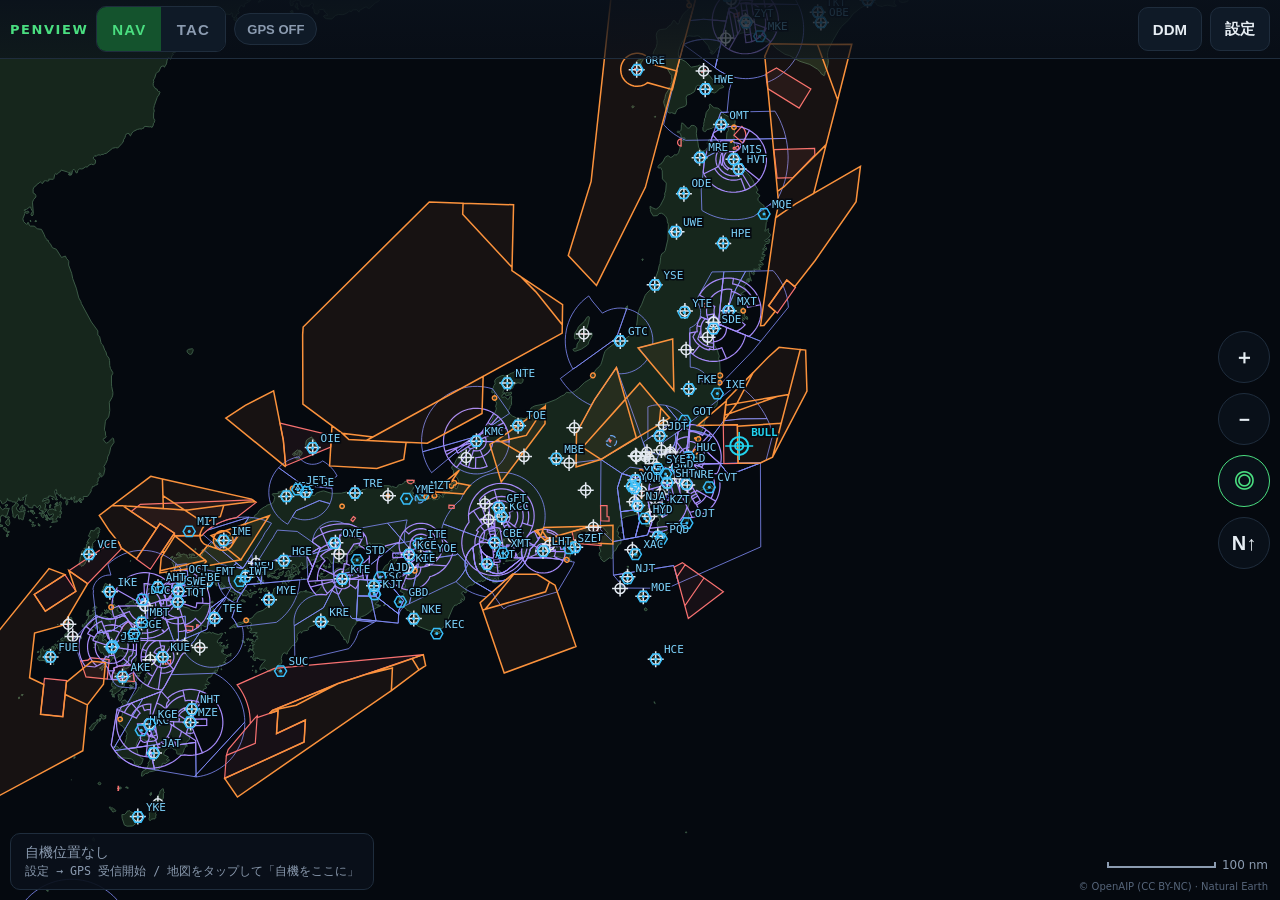
==== index.html @ 39cad07b "Add files via upload" ====
<!DOCTYPE html>
<html lang="ja">
<head>
  <meta charset="UTF-8" />
  <meta name="viewport" content="width=device-width, initial-scale=1, viewport-fit=cover, user-scalable=no" />
  <meta name="theme-color" content="#05090f" />
  <meta name="apple-mobile-web-app-capable" content="yes" />
  <meta name="apple-mobile-web-app-status-bar-style" content="black-translucent" />
  <title>PenView</title>
  <link rel="manifest" href="manifest.webmanifest" />
  <link rel="icon" href="icons/icon-192.png" />
  <link rel="apple-touch-icon" href="icons/icon-192.png" />
  <link rel="stylesheet" href="css/app.css" />
</head>
<body class="mode-nav">
  <div id="banner" class="banner hidden" role="alert"></div>

  <svg id="map" class="map" aria-label="地図">
    <g id="geo"></g>
    <g id="overlay"></g>
  </svg>

  <header class="topbar">
    <div class="brand">PENVIEW</div>
    <div class="seg" role="tablist" aria-label="モード">
      <button type="button" data-mode="NAV" role="tab">NAV</button>
      <button type="button" data-mode="TAC" role="tab">TAC</button>
    </div>
    <button type="button" id="gpsPill" class="pill" title="GPS">GPS OFF</button>
    <div class="spacer"></div>
    <button type="button" id="coordBtn" class="btn" title="座標形式">DDM</button>
    <button type="button" id="settingsBtn" class="btn" aria-label="設定">設定</button>
  </header>

  <section id="dataPanel" class="data-panel" aria-live="polite"></section>

  <nav class="map-ctrl">
    <button type="button" id="zoomIn" class="btn round" aria-label="拡大">＋</button>
    <button type="button" id="zoomOut" class="btn round" aria-label="縮小">－</button>
    <button type="button" id="followBtn" class="btn round" aria-label="自機に追従">◎</button>
    <button type="button" id="orientBtn" class="btn round nav-only" aria-label="North-up / Track-up">N↑</button>
  </nav>

  <div class="scale"><div id="scaleBar" class="scale-bar"></div><span id="scaleLabel"></span></div>
  <div id="northArrow" class="north-arrow hidden">N</div>
  <div class="credit">© OpenAIP (CC BY-NC) · Natural Earth</div>

  <aside id="infoSheet" class="sheet info" aria-label="地点情報"></aside>

  <aside id="settingsSheet" class="sheet settings" aria-label="設定">
    <div class="sheet-head"><h2>設定</h2><button type="button" class="btn" data-close="settingsSheet">閉じる</button></div>

    <section class="group">
      <h3>自機位置</h3>
      <div class="row">
        <button type="button" id="gpsToggle" class="btn primary">GPS 受信開始</button>
        <span id="gpsDetail" class="muted"></span>
      </div>
      <div class="row wrap">
        <label>TRK°M <input id="simTrk" type="number" min="0" max="359" step="1" value="090" inputmode="numeric" /></label>
        <label>GS kt <input id="simGs" type="number" min="0" max="1200" step="10" value="420" inputmode="numeric" /></label>
        <label>ALT ft <input id="simAlt" type="number" min="0" max="60000" step="500" value="20000" inputmode="numeric" /></label>
        <button type="button" id="simToggle" class="btn">模擬飛行 開始</button>
      </div>
      <p class="muted">模擬飛行は地図中心（または自機位置）から開始します。PC での確認用。</p>
    </section>

    <section class="group">
      <h3>ブルズアイ</h3>
      <div class="row wrap">
        <label class="grow">位置 <input id="bullInput" type="text" placeholder="N3620.844 E14122.459 / MGRS" autocomplete="off" /></label>
        <label>名称 <input id="bullName" type="text" maxlength="12" /></label>
        <button type="button" id="bullApply" class="btn primary">設定</button>
      </div>
      <p id="bullStatus" class="muted"></p>
    </section>

    <section class="group">
      <h3>磁気偏差</h3>
      <div class="row wrap">
        <label><input type="radio" name="varMode" value="auto" /> 自動（国土地理院 2020.0）</label>
        <label><input type="radio" name="varMode" value="manual" /> 手動</label>
        <label>手動値 <input id="manualVar" type="number" step="0.1" min="-30" max="30" placeholder="W=-8" /></label>
      </div>
      <p id="varStatus" class="muted"></p>
    </section>

    <section class="group">
      <h3>座標へ移動</h3>
      <div class="row">
        <input id="gotoInput" class="grow" type="text" placeholder="DDM / DMS / DD / MGRS / B/E 045/30" autocomplete="off" />
        <button type="button" id="gotoBtn" class="btn">移動</button>
      </div>
      <p id="gotoStatus" class="muted"></p>
    </section>

    <section class="group">
      <h3>レイヤー</h3>
      <div id="layerToggles" class="chips"></div>
      <h3>空域の種類</h3>
      <div id="airspaceToggles" class="chips"></div>
    </section>

    <section class="group">
      <p id="aboutText" class="muted"></p>
    </section>
  </aside>

  <script src="version.js"></script>
  <script type="module" src="js/main.js"></script>
</body>
</html>
---- css/app.css ----
/* ==== app.css ==== コクピットでも読める暗色・高コントラスト。数字は等幅（tabular-nums） */
:root {
  --bg: #05090f;
  --panel: rgba(10, 17, 27, 0.92);
  --line: #1f2d3d;
  --text: #e6edf3;
  --muted: #8b9bb0;
  --accent: #4ade80;
  --warn: #facc15;
  --danger: #f87171;
  --tac: #22d3ee;
  --radius: 10px;
  --tap: 44px;
  font-family: -apple-system, "Hiragino Sans", "Noto Sans JP", system-ui, sans-serif;
  color: var(--text);
  background: var(--bg);
}

* { box-sizing: border-box; }
html, body { margin: 0; height: 100%; overflow: hidden; overscroll-behavior: none; }
body { -webkit-user-select: none; user-select: none; -webkit-tap-highlight-color: transparent; }
.hidden { display: none !important; }
.mono, .data-panel, .kv td { font-variant-numeric: tabular-nums; font-family: ui-monospace, "SF Mono", Menlo, Consolas, monospace; }
.muted { color: var(--muted); font-size: 13px; margin: 6px 0 0; }

/* ---- 地図 ---- */
.map { position: fixed; inset: 0; width: 100%; height: 100%; touch-action: none; display: block; background: var(--bg); }
.land { fill: #16261c; stroke: #3b5a46; stroke-width: 1; }
.as { fill: none; stroke-width: 1.2; }
.off { display: none; }
.as-ctr { stroke: #60a5fa; fill: rgba(96, 165, 250, 0.06); stroke-dasharray: 6 3; }
.as-tca { stroke: #a78bfa; }
.as-aca { stroke: #818cf8; stroke-width: 0.8; }
.as-pca { stroke: #6366f1; stroke-width: 0.8; stroke-dasharray: 2 4; }
.as-restricted { stroke: #f87171; fill: rgba(248, 113, 113, 0.07); }
.as-danger { stroke: #fb923c; fill: rgba(251, 146, 60, 0.07); stroke-width: 1.5; }
.as-info { stroke: #94a3b8; stroke-width: 0.8; }
.as-heli, .as-other { stroke: #64748b; stroke-width: 0.8; }
.as-glider { stroke: #84cc16; stroke-width: 0.8; }
.mode-tac .as { opacity: 0.35; }

#overlay text { font-size: 11px; fill: var(--text); paint-order: stroke; stroke: var(--bg); stroke-width: 3px; font-family: ui-monospace, Menlo, monospace; }
.apt circle { fill: none; stroke: #e2e8f0; stroke-width: 1.5; }
.apt path { stroke: #e2e8f0; stroke-width: 1.5; }
.apt.mil circle, .apt.mil path { stroke: #f472b6; }
.nav path { fill: none; stroke: #38bdf8; stroke-width: 1.5; }
.nav circle { fill: #38bdf8; }
.nav text { fill: #7dd3fc !important; }
.obs path { fill: none; stroke: #fbbf24; stroke-width: 1.2; }
.obs text { fill: #fbbf24 !important; font-size: 10px !important; }
.bull circle { fill: none; stroke: var(--tac); stroke-width: 2; }
.bull path { stroke: var(--tac); stroke-width: 1.5; }
.bull text { fill: var(--tac) !important; font-weight: 700; }
.bull-ring { fill: none; stroke: var(--tac); stroke-width: 1; opacity: 0.45; }
.bull-spoke { stroke: var(--tac); stroke-width: 1; opacity: 0.3; }
.bull-lbl { fill: var(--tac) !important; text-anchor: middle; }
.sel circle, .sel path { fill: none; stroke: var(--warn); stroke-width: 2; }
.own path { fill: var(--accent); stroke: #052e16; stroke-width: 1.5; }
.own.stale path { fill: var(--danger); }
.own-pred { stroke: var(--accent); stroke-width: 2; stroke-dasharray: 6 4; }

/* ---- 上部バー ---- */
.topbar {
  position: fixed; top: 0; left: 0; right: 0; z-index: 10;
  display: flex; align-items: center; gap: 8px;
  padding: calc(env(safe-area-inset-top) + 6px) 10px 6px;
  background: linear-gradient(var(--panel), rgba(10, 17, 27, 0.6));
  border-bottom: 1px solid var(--line);
}
.brand { font-weight: 800; letter-spacing: 0.12em; font-size: 13px; color: var(--accent); }
.spacer { flex: 1; }
.btn {
  min-height: var(--tap); min-width: var(--tap); padding: 0 14px;
  border: 1px solid var(--line); border-radius: var(--radius);
  background: #0f1a27; color: var(--text); font-size: 15px; font-weight: 600; cursor: pointer;
}
.btn:active { background: #18283a; }
.btn.primary { background: #14532d; border-color: #166534; }
.btn.active { border-color: var(--accent); color: var(--accent); }
.btn.round { border-radius: 50%; padding: 0; font-size: 20px; }
.seg { display: flex; border: 1px solid var(--line); border-radius: var(--radius); overflow: hidden; }
.seg button { min-height: var(--tap); min-width: 64px; border: 0; background: #0f1a27; color: var(--muted); font-weight: 800; font-size: 15px; letter-spacing: 0.08em; cursor: pointer; }
.seg button[aria-selected="true"] { background: #14532d; color: var(--accent); }
.mode-tac .seg button[aria-selected="true"] { background: #083344; color: var(--tac); }
.pill { min-height: 32px; padding: 0 12px; border-radius: 16px; border: 1px solid var(--line); background: #0f1a27; color: var(--muted); font-weight: 700; font-size: 13px; cursor: pointer; }
.pill[data-status="ok"] { color: var(--accent); border-color: #166534; }
.pill[data-status="sim"] { color: var(--warn); border-color: #854d0e; }
.pill[data-status="lost"], .pill[data-status="denied"] { color: var(--danger); border-color: #7f1d1d; }

/* ---- データパネル ---- */
.data-panel {
  position: fixed; left: 10px; bottom: calc(env(safe-area-inset-bottom) + 10px); z-index: 10;
  min-width: 300px; padding: 10px 14px; border: 1px solid var(--line); border-radius: var(--radius);
  background: var(--panel); pointer-events: none;
}
.dp-pos { font-size: 19px; font-weight: 700; color: var(--accent); }
.dp-big { font-size: 34px; font-weight: 800; color: var(--tac); line-height: 1.1; }
.dp-big b { display: block; font-size: 11px; color: var(--muted); letter-spacing: 0.1em; }
.dp-row { display: flex; gap: 18px; margin-top: 6px; font-size: 20px; font-weight: 700; }
.dp-row b { font-size: 11px; color: var(--muted); margin-right: 5px; letter-spacing: 0.08em; }
.dp-sub { margin-top: 4px; font-size: 12px; color: var(--muted); }
.dp-empty { color: var(--muted); font-size: 14px; font-family: inherit; }

/* ---- 地図の操作ボタン・縮尺 ---- */
.map-ctrl { position: fixed; right: 10px; top: 50%; transform: translateY(-50%); z-index: 10; display: flex; flex-direction: column; gap: 10px; }
.map-ctrl .btn { width: 52px; height: 52px; background: var(--panel); }
.mode-tac .nav-only { display: none; }
.scale { position: fixed; right: 12px; bottom: calc(env(safe-area-inset-bottom) + 28px); z-index: 5; display: flex; align-items: center; gap: 6px; font-size: 12px; color: var(--muted); }
.scale-bar { height: 6px; border: 2px solid var(--muted); border-top: 0; }
.credit { position: fixed; right: 12px; bottom: calc(env(safe-area-inset-bottom) + 8px); z-index: 5; font-size: 10px; color: #56657a; }
.north-arrow { position: fixed; right: 18px; top: calc(env(safe-area-inset-top) + 70px); z-index: 10; width: 40px; height: 40px; border-radius: 50%; border: 2px solid var(--warn); color: var(--warn); display: grid; place-items: center; font-weight: 800; background: var(--panel); }

/* ---- シート（地点情報・設定） ---- */
.sheet {
  position: fixed; z-index: 20; top: calc(env(safe-area-inset-top) + 64px); right: 10px; bottom: 10px;
  width: min(420px, calc(100% - 20px)); overflow-y: auto; padding: 12px 16px 20px;
  border: 1px solid var(--line); border-radius: var(--radius); background: var(--panel);
  transform: translateX(calc(100% + 20px)); transition: transform 0.18s ease-out; user-select: text; -webkit-user-select: text;
}
.sheet.open { transform: none; }
.sheet-head { display: flex; align-items: center; justify-content: space-between; }
.sheet h2 { font-size: 17px; margin: 4px 0; }
.sheet h3 { font-size: 13px; color: var(--muted); margin: 14px 0 6px; letter-spacing: 0.06em; }
.sheet ul { margin: 0; padding-left: 18px; font-size: 14px; line-height: 1.5; }
.kv { width: 100%; border-collapse: collapse; margin-top: 8px; }
.kv th { text-align: left; color: var(--muted); font-size: 12px; font-weight: 600; padding: 6px 8px 6px 0; white-space: nowrap; vertical-align: top; }
.kv td { font-size: 15px; padding: 6px 0; }
.group { border-top: 1px solid var(--line); padding-top: 4px; margin-top: 10px; }
.row { display: flex; align-items: center; gap: 8px; margin-top: 8px; }
.row.wrap { flex-wrap: wrap; }
.actions .btn { flex: 1; }
label { font-size: 13px; color: var(--muted); display: inline-flex; align-items: center; gap: 6px; }
label.grow, .grow { flex: 1; }
input[type="text"], input[type="number"] {
  min-height: var(--tap); padding: 0 10px; border: 1px solid var(--line); border-radius: 8px;
  background: #07101a; color: var(--text); font-size: 16px; font-family: ui-monospace, Menlo, monospace; width: 100%;
}
input[type="number"] { width: 96px; }
input[type="radio"], input[type="checkbox"] { width: 20px; height: 20px; accent-color: var(--accent); }
.chips { display: flex; flex-wrap: wrap; gap: 8px; }
.chip { min-height: 38px; padding: 0 12px; border: 1px solid var(--line); border-radius: 19px; background: #0f1a27; color: var(--text); }

.banner { position: fixed; top: 0; left: 0; right: 0; z-index: 50; padding: 10px 14px; background: #b91c1c; color: #fff; font-weight: 700; text-align: center; }

/* ---- 縦長・狭い画面（スマホ） ---- */
@media (max-width: 640px) {
  .brand { display: none; }
  .seg button { min-width: 52px; }
  .data-panel { left: 8px; right: 8px; min-width: 0; }
  .dp-row { font-size: 17px; gap: 12px; }
  .sheet { top: auto; left: 0; right: 0; bottom: 0; width: 100%; max-height: 70%; border-radius: var(--radius) var(--radius) 0 0; transform: translateY(105%); }
  .sheet.open { transform: none; }
  .scale { bottom: calc(env(safe-area-inset-bottom) + 150px); }
  .credit { bottom: calc(env(safe-area-inset-bottom) + 132px); }
}
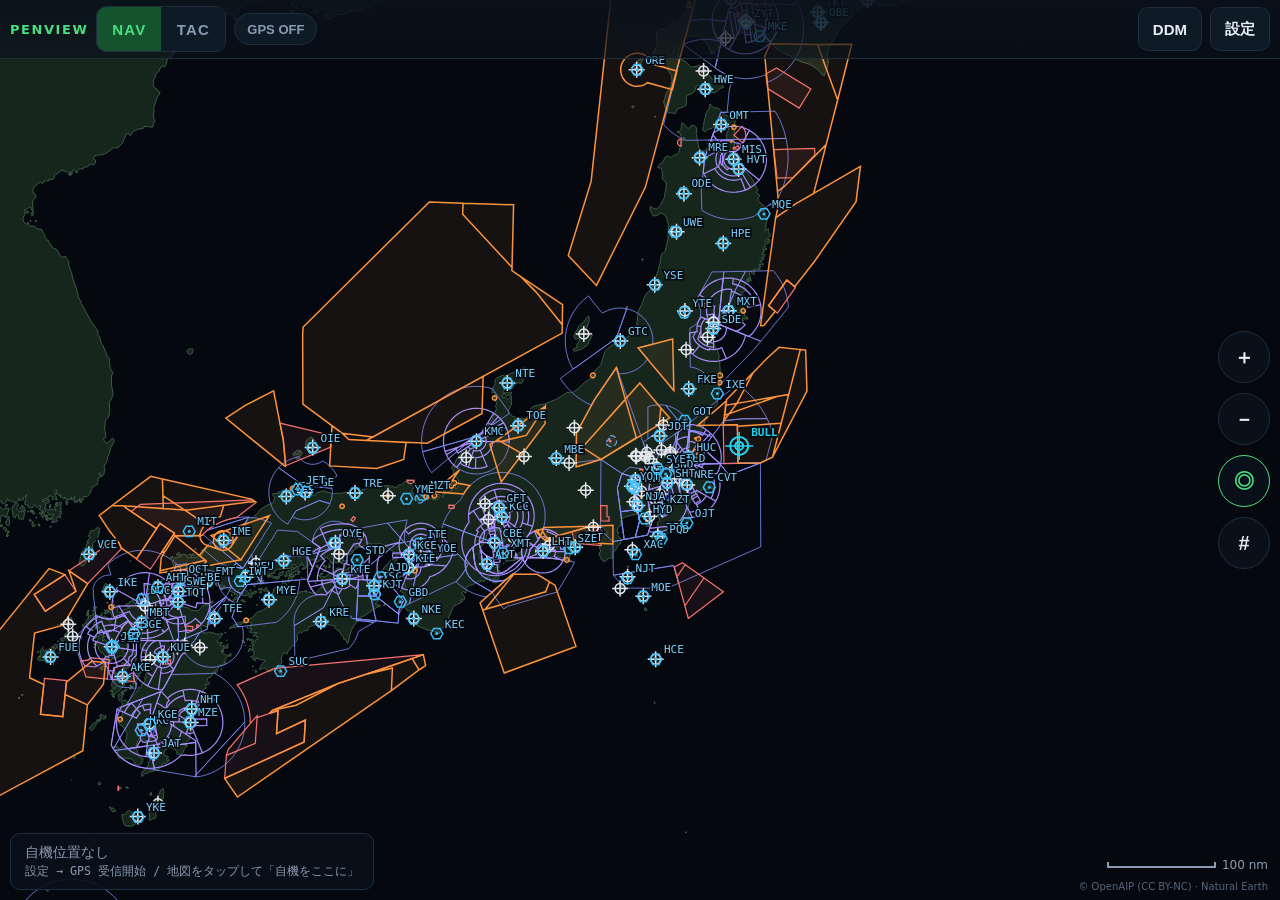
==== commit 51d9c482: "Add files via upload" ====
--- a/index.html
+++ b/index.html
@@ -37,12 +37,13 @@
   <nav class="map-ctrl">
     <button type="button" id="zoomIn" class="btn round" aria-label="拡大">＋</button>
     <button type="button" id="zoomOut" class="btn round" aria-label="縮小">－</button>
-    <button type="button" id="followBtn" class="btn round" aria-label="自機に追従">◎</button>
-    <button type="button" id="orientBtn" class="btn round nav-only" aria-label="North-up / Track-up">N↑</button>
+    <button type="button" id="followBtn" class="btn round" aria-label="自機を中央に固定して Heading-up">◎</button>
+    <button type="button" id="gridBtn" class="btn round" aria-label="グリッド表示">#</button>
   </nav>
 
   <div class="scale"><div id="scaleBar" class="scale-bar"></div><span id="scaleLabel"></span></div>
   <div id="northArrow" class="north-arrow hidden">N</div>
+  <div id="cursorReadout" class="cursor-readout hidden" aria-label="カーソル位置の座標"></div>
   <div class="credit">© OpenAIP (CC BY-NC) · Natural Earth</div>
 
   <aside id="infoSheet" class="sheet info" aria-label="地点情報"></aside>
--- a/css/app.css
+++ b/css/app.css
@@ -104,10 +104,16 @@
 /* ---- 地図の操作ボタン・縮尺 ---- */
 .map-ctrl { position: fixed; right: 10px; top: 50%; transform: translateY(-50%); z-index: 10; display: flex; flex-direction: column; gap: 10px; }
 .map-ctrl .btn { width: 52px; height: 52px; background: var(--panel); }
-.mode-tac .nav-only { display: none; }
 .scale { position: fixed; right: 12px; bottom: calc(env(safe-area-inset-bottom) + 28px); z-index: 5; display: flex; align-items: center; gap: 6px; font-size: 12px; color: var(--muted); }
 .scale-bar { height: 6px; border: 2px solid var(--muted); border-top: 0; }
 .credit { position: fixed; right: 12px; bottom: calc(env(safe-area-inset-bottom) + 8px); z-index: 5; font-size: 10px; color: #56657a; }
+.cursor-readout {
+  position: fixed; right: 12px; bottom: calc(env(safe-area-inset-bottom) + 50px); z-index: 9;
+  padding: 3px 8px; border-radius: 6px; background: rgba(10, 17, 27, 0.75); border: 1px solid var(--line);
+  font: 600 12px ui-monospace, Menlo, monospace; color: var(--warn); pointer-events: none;
+}
+.grid-line { fill: none; stroke: rgba(203, 213, 225, 0.22); stroke-width: 1; }
+#overlay .grid-lbl { font-size: 10px; fill: #cbd5e1; }
 .north-arrow { position: fixed; right: 18px; top: calc(env(safe-area-inset-top) + 70px); z-index: 10; width: 40px; height: 40px; border-radius: 50%; border: 2px solid var(--warn); color: var(--warn); display: grid; place-items: center; font-weight: 800; background: var(--panel); }
 
 /* ---- シート（地点情報・設定） ---- */
@@ -152,4 +158,5 @@
   .sheet.open { transform: none; }
   .scale { bottom: calc(env(safe-area-inset-bottom) + 150px); }
   .credit { bottom: calc(env(safe-area-inset-bottom) + 132px); }
+  .cursor-readout { bottom: calc(env(safe-area-inset-bottom) + 172px); }
 }
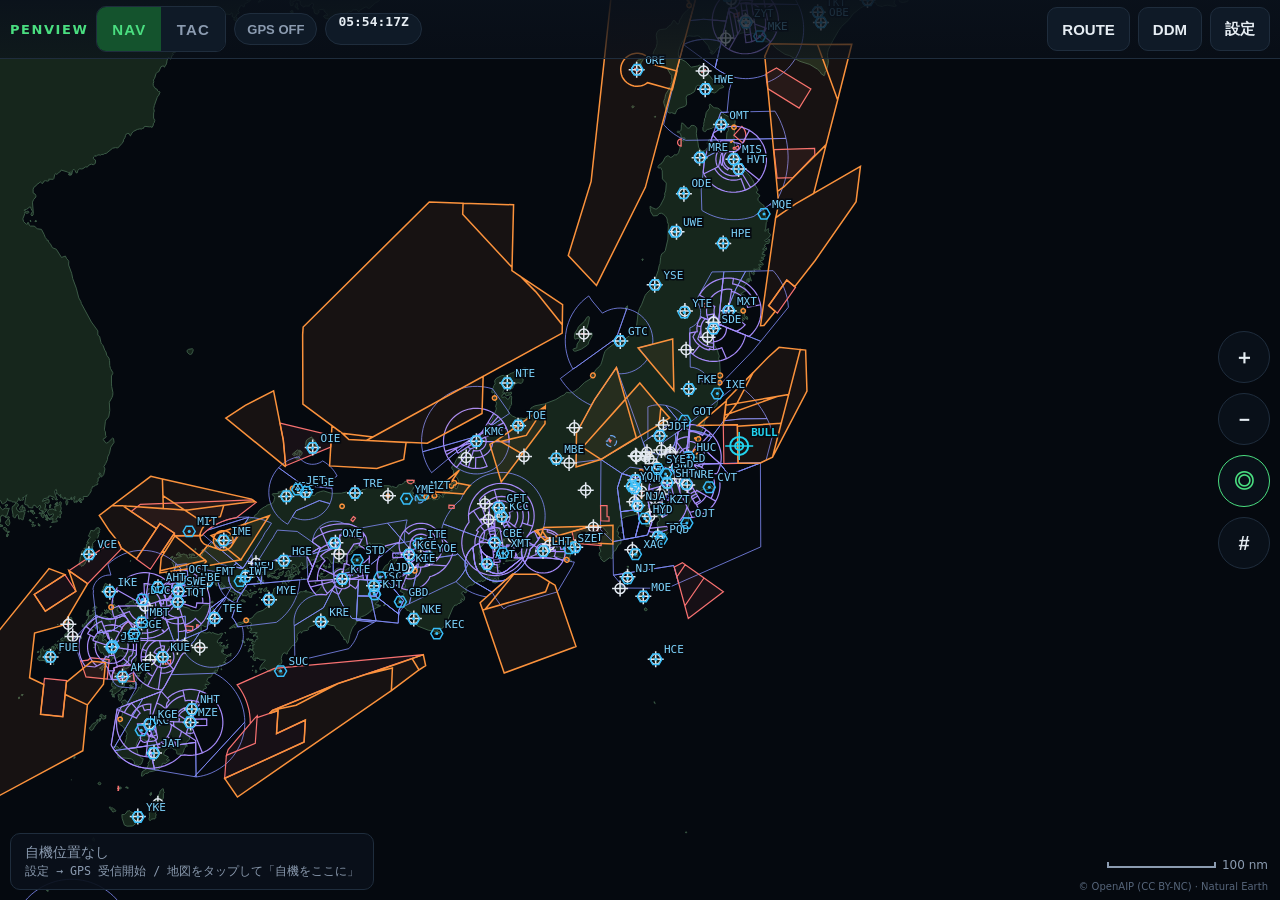
==== commit 9de8081e: "Add files via upload" ====
--- a/index.html
+++ b/index.html
@@ -27,7 +27,9 @@
       <button type="button" data-mode="TAC" role="tab">TAC</button>
     </div>
     <button type="button" id="gpsPill" class="pill" title="GPS">GPS OFF</button>
+    <span id="clockPill" class="pill clock" title="時刻（TIME HACK 補正後）">--:--:--Z</span>
     <div class="spacer"></div>
+    <button type="button" id="routeBtn" class="btn">ROUTE</button>
     <button type="button" id="coordBtn" class="btn" title="座標形式">DDM</button>
     <button type="button" id="settingsBtn" class="btn" aria-label="設定">設定</button>
   </header>
@@ -46,7 +48,24 @@
   <div id="cursorReadout" class="cursor-readout hidden" aria-label="カーソル位置の座標"></div>
   <div class="credit">© OpenAIP (CC BY-NC) · Natural Earth</div>
 
+  <div id="directBar" class="direct-bar hidden" role="alert">
+    <span>DIRECT ▶ <b id="directName"></b></span>
+    <button type="button" id="directExec" class="btn primary">EXECUTE</button>
+    <button type="button" id="directCancel" class="btn">CANCEL</button>
+  </div>
+  <div id="fuelPrompt" class="fuel-prompt hidden"><button type="button" id="fuelPromptText" class="btn"></button><button type="button" id="fuelPromptClose" class="btn" aria-label="閉じる">×</button></div>
+  <div id="fuelAlert" class="fuel-alert hidden" role="alert"><b id="fuelAlertText"></b><button type="button" id="fuelAlertAck" class="btn">ACK</button></div>
+
   <aside id="infoSheet" class="sheet info" aria-label="地点情報"></aside>
+
+  <aside id="dataSheet" class="sheet wide" aria-label="ルート・ログ・機体">
+    <div class="sheet-head"><div class="tabs" role="tablist">
+      <button type="button" data-tab="route">ルート</button><button type="button" data-tab="log">ログ</button>
+      <button type="button" data-tab="aircraft">機体</button><button type="button" data-tab="points">ポイント</button><button type="button" data-tab="share">共有</button>
+    </div><button type="button" class="btn" data-close="dataSheet">閉じる</button></div>
+    <div id="tab-route" class="tab-body"></div><div id="tab-log" class="tab-body"></div><div id="tab-aircraft" class="tab-body"></div>
+    <div id="tab-points" class="tab-body"></div><div id="tab-share" class="tab-body"></div>
+  </aside>
 
   <aside id="settingsSheet" class="sheet settings" aria-label="設定">
     <div class="sheet-head"><h2>設定</h2><button type="button" class="btn" data-close="settingsSheet">閉じる</button></div>
@@ -87,6 +106,21 @@
     </section>
 
     <section class="group">
+      <h3>時刻</h3>
+      <div class="row wrap">
+        <label><input type="radio" name="timeZone" value="Z" /> Zulu</label>
+        <label><input type="radio" name="timeZone" value="JST" /> JST</label>
+      </div>
+      <div class="row wrap">
+        <span class="muted">TIME HACK</span>
+        <button type="button" class="btn sm" data-hack="-10">−10s</button><button type="button" class="btn sm" data-hack="-1">−1s</button>
+        <button type="button" class="btn sm" data-hack="1">+1s</button><button type="button" class="btn sm" data-hack="10">+10s</button>
+        <button type="button" class="btn sm" data-hack="0">リセット</button>
+      </div>
+      <p id="hackStatus" class="muted"></p>
+    </section>
+
+    <section class="group">
       <h3>座標へ移動</h3>
       <div class="row">
         <input id="gotoInput" class="grow" type="text" placeholder="DDM / DMS / DD / MGRS / B/E 045/30" autocomplete="off" />
--- a/css/app.css
+++ b/css/app.css
@@ -160,3 +160,94 @@
   .credit { bottom: calc(env(safe-area-inset-bottom) + 132px); }
   .cursor-readout { bottom: calc(env(safe-area-inset-bottom) + 172px); }
 }
+
+/* ==== 0.2.0：ルート・航法表示 ==== */
+.route-line { fill: none; stroke: #e2e8f0; stroke-width: 2; opacity: 0.8; }
+.route-flown { fill: none; stroke: #64748b; stroke-width: 1.5; stroke-dasharray: 3 4; }
+.route-active { fill: none; stroke: #e879f9; stroke-width: 3.5; }
+.route-alt { fill: none; stroke: #fbbf24; stroke-width: 1.8; stroke-dasharray: 8 5; }
+.direct-arm { fill: none; stroke: var(--warn); stroke-width: 2.5; stroke-dasharray: 5 5; }
+.stpt circle { fill: var(--bg); stroke: #e2e8f0; stroke-width: 2; }
+.stpt.active circle { stroke: #e879f9; fill: #e879f9; }
+.stpt.active text { fill: #f5d0fe !important; font-weight: 700; }
+.stpt.skip { opacity: 0.35; }
+.stpt.alt circle { stroke: #fbbf24; }
+.toc path { stroke: #4ade80; stroke-width: 3; }
+.toc text { fill: #4ade80 !important; font-size: 10px !important; }
+.upt path { fill: none; stroke: #c084fc; stroke-width: 1.8; }
+.upt text { fill: #e9d5ff !important; }
+.mode-tac .route-line, .mode-tac .route-alt, .mode-tac .stpt, .mode-tac .toc { opacity: 0.45; }
+
+.pill.clock { color: var(--text); font-variant-numeric: tabular-nums; font-family: ui-monospace, Menlo, monospace; cursor: default; }
+.dp-stpt { display: flex; align-items: baseline; gap: 10px; font-weight: 800; }
+.dp-idx { font-size: 15px; color: #f0abfc; border: 1px solid #a21caf; border-radius: 6px; padding: 0 6px; }
+.dp-name { font-size: 22px; color: #f5d0fe; }
+.dp-dir { font-size: 12px; color: var(--warn); border: 1px solid #854d0e; border-radius: 4px; padding: 0 4px; }
+.dp-fuel { display: flex; gap: 14px; margin-top: 4px; font-size: 16px; font-weight: 700; }
+.dp-fuel b, .dp-sub b { font-size: 11px; color: var(--muted); margin-right: 4px; }
+.dp-row.small { font-size: 15px; }
+.dp-actions { display: flex; gap: 8px; margin-top: 8px; pointer-events: auto; }
+.dp-actions .btn { flex: 1; min-width: 0; padding: 0 6px; }
+.tos { font-weight: 800; margin-left: 8px; }
+.tos.late { color: var(--danger); }
+.tos.early { color: var(--warn); }
+.tos.ok { color: var(--accent); }
+.warn { color: var(--warn); }
+.neg { color: var(--danger); }
+
+.direct-bar { position: fixed; z-index: 30; top: calc(env(safe-area-inset-top) + 64px); left: 50%; transform: translateX(-50%);
+  display: flex; align-items: center; gap: 10px; padding: 8px 12px; border: 2px solid var(--warn); border-radius: var(--radius); background: var(--panel); font-weight: 800; color: var(--warn); }
+.fuel-prompt { position: fixed; z-index: 25; left: 10px; top: calc(env(safe-area-inset-top) + 64px); display: flex; gap: 6px; }
+.fuel-prompt .btn { background: #422006; border-color: #a16207; color: #fde68a; }
+.fuel-alert { position: fixed; z-index: 40; left: 0; right: 0; top: calc(env(safe-area-inset-top) + 56px); display: flex; justify-content: center; align-items: center; gap: 16px;
+  padding: 10px; font-size: 26px; letter-spacing: 0.15em; color: #fff; }
+.fuel-alert.joker { background: rgba(161, 98, 7, 0.92); animation: flash 1s steps(2) infinite; }
+.fuel-alert.bingo { background: rgba(185, 28, 28, 0.95); animation: flash 0.6s steps(2) infinite; }
+/* ACK 後は右上の小さな表示に縮める（DIRECT バーや燃料催促を覆わない） */
+.fuel-alert.acked { animation: none; left: auto; right: 70px; font-size: 14px; letter-spacing: 0.08em; padding: 4px 10px; border-radius: 8px; gap: 8px; }
+.fuel-alert.acked .btn { display: none; }
+@keyframes flash { 50% { opacity: 0.35; } }
+
+.sheet.wide { width: min(820px, calc(100% - 20px)); }
+.tabs { display: flex; gap: 4px; flex-wrap: wrap; }
+.tabs button { min-height: 40px; padding: 0 12px; border: 1px solid var(--line); border-radius: 8px; background: #0f1a27; color: var(--muted); font-weight: 700; cursor: pointer; }
+.tabs button[aria-selected="true"] { color: var(--accent); border-color: #166534; }
+.tab-body { padding-top: 6px; }
+select { min-height: var(--tap); border: 1px solid var(--line); border-radius: 8px; background: #07101a; color: var(--text); font-size: 15px; padding: 0 8px; }
+.btn.sm { min-height: 36px; min-width: 36px; padding: 0 8px; font-size: 14px; }
+.btn.danger { color: var(--danger); }
+.btn.unit { min-width: 68px; font-size: 13px; }
+.spd { display: inline-flex; gap: 4px; }
+.spd input { width: 84px; }
+input.alt { width: 92px; }
+table.pts { width: 100%; border-collapse: collapse; margin-top: 4px; }
+table.pts td { padding: 4px; border-bottom: 1px solid var(--line); font-size: 14px; }
+table.pts tr.active td { background: rgba(232, 121, 249, 0.12); }
+table.pts tr.skip td { opacity: 0.4; text-decoration: line-through; }
+.nowrap { white-space: nowrap; }
+.log-wrap { overflow-x: auto; }
+table.log { border-collapse: collapse; font: 13px ui-monospace, Menlo, monospace; font-variant-numeric: tabular-nums; min-width: 700px; width: 100%; }
+table.log th { color: var(--muted); font-weight: 600; text-align: right; padding: 4px 6px; border-bottom: 1px solid var(--line); }
+table.log td { text-align: right; padding: 5px 6px; border-bottom: 1px solid #142130; }
+table.log td:first-child, table.log th:first-child { text-align: left; }
+table.log tr.flown td { color: #64748b; }
+table.log tr.active td { background: rgba(232, 121, 249, 0.14); }
+table.log tr.alt td { color: #fde68a; }
+table.log tr.sep td { color: var(--warn); text-align: left; padding-top: 10px; }
+.totals td { font-size: 14px; }
+
+.keypad { position: fixed; inset: 0; z-index: 60; background: rgba(0, 0, 0, 0.55); display: grid; place-items: center; }
+.kp-box { width: min(360px, 94vw); padding: 14px; border: 1px solid var(--line); border-radius: 14px; background: #0b1520; }
+.kp-title { color: var(--muted); font-weight: 700; }
+.kp-display { margin: 8px 0 12px; padding: 10px; border-radius: 8px; background: #050b12; text-align: right; font: 800 36px ui-monospace, Menlo, monospace; color: var(--accent); }
+.kp-unit { font-size: 16px; color: var(--muted); margin-left: 6px; }
+.kp-grid { display: grid; grid-template-columns: repeat(3, 1fr); gap: 8px; }
+.kp-grid button { min-height: 64px; border-radius: 10px; border: 1px solid var(--line); background: #13202f; color: var(--text); font-size: 26px; font-weight: 700; }
+.kp-actions { display: flex; gap: 8px; margin-top: 10px; }
+.kp-actions .btn { flex: 1; min-height: 56px; font-size: 18px; }
+
+@media (max-width: 640px) {
+  .pill.clock { display: none; }
+  #routeBtn { padding: 0 8px; }
+  .direct-bar { left: 8px; right: 8px; transform: none; justify-content: space-between; }
+}
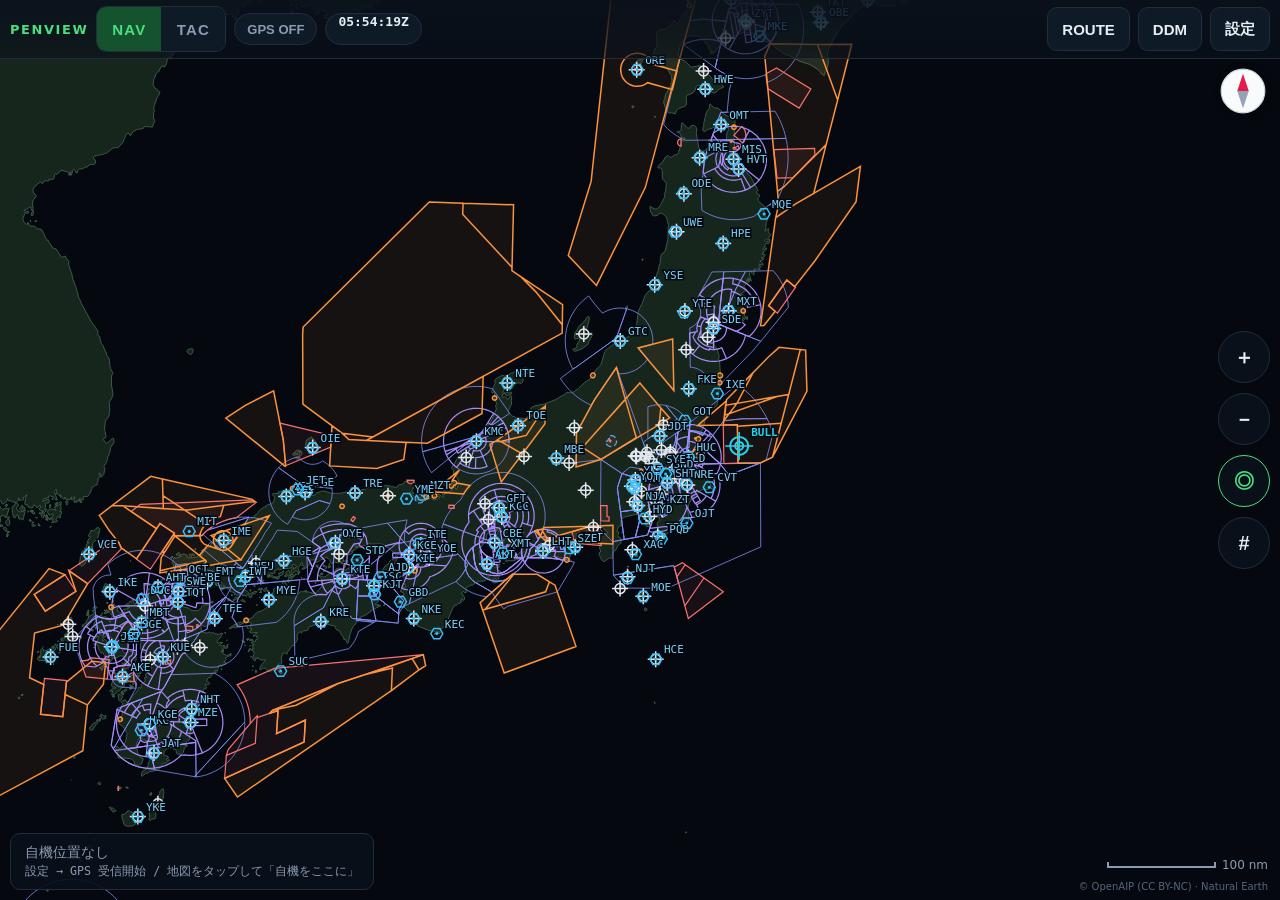
==== commit 178c3d92: "Add files via upload" ====
--- a/index.html
+++ b/index.html
@@ -17,6 +17,7 @@
 
   <svg id="map" class="map" aria-label="地図">
     <g id="geo"></g>
+    <g id="navgeo"></g>
     <g id="overlay"></g>
   </svg>
 
@@ -44,7 +45,8 @@
   </nav>
 
   <div class="scale"><div id="scaleBar" class="scale-bar"></div><span id="scaleLabel"></span></div>
-  <div id="northArrow" class="north-arrow hidden">N</div>
+  <button type="button" id="compass" class="compass" aria-label="方位（タップで North-up）"><svg viewBox="-20 -20 40 40" aria-hidden="true"><circle r="19"/><g id="compassNeedle"><path class="n" d="M0-15L5 0H-5Z"/><path class="s" d="M0 15L5 0H-5Z"/></g></svg></button>
+  <div id="airacChip" class="airac-chip hidden" role="status"></div>
   <div id="cursorReadout" class="cursor-readout hidden" aria-label="カーソル位置の座標"></div>
   <div class="credit">© OpenAIP (CC BY-NC) · Natural Earth</div>
 
@@ -61,10 +63,10 @@
   <aside id="dataSheet" class="sheet wide" aria-label="ルート・ログ・機体">
     <div class="sheet-head"><div class="tabs" role="tablist">
       <button type="button" data-tab="route">ルート</button><button type="button" data-tab="log">ログ</button>
-      <button type="button" data-tab="aircraft">機体</button><button type="button" data-tab="points">ポイント</button><button type="button" data-tab="share">共有</button>
+      <button type="button" data-tab="aircraft">機体</button><button type="button" data-tab="points">ポイント</button>
     </div><button type="button" class="btn" data-close="dataSheet">閉じる</button></div>
     <div id="tab-route" class="tab-body"></div><div id="tab-log" class="tab-body"></div><div id="tab-aircraft" class="tab-body"></div>
-    <div id="tab-points" class="tab-body"></div><div id="tab-share" class="tab-body"></div>
+    <div id="tab-points" class="tab-body"></div>
   </aside>
 
   <aside id="settingsSheet" class="sheet settings" aria-label="設定">
@@ -130,9 +132,30 @@
     </section>
 
     <section class="group">
+      <h3>NAV データ（AIP・SUP・障害物・NOTAM）</h3>
+      <div class="row wrap">
+        <label class="btn primary">ファイルを読み込む<input type="file" id="navFile" accept=".zip,.kml,.xml" multiple hidden /></label>
+        <label><input type="checkbox" id="navArea2" /> AREA2（空港周辺の詳細障害物）も読む</label>
+      </div>
+      <p class="muted">国土交通省の配布 zip をそのまま選べます（中の zip も展開）。KML・NOTAM（AIXM の XML）も可。同じ種類は新しいもので置き換え。</p>
+      <p id="navStatus" class="muted"></p>
+      <div id="navList"></div>
+      <label><input type="checkbox" id="preferOfficial" /> 公式データがあれば OpenAIP の空域・障害物を隠す</label>
+    </section>
+
+    <section class="group">
+      <h3>データの書き出し・読込</h3>
+      <div id="ioRows"></div>
+      <input type="file" id="ioFile" accept=".json,application/json" hidden />
+      <p id="ioStatus" class="muted"></p>
+    </section>
+
+    <section class="group">
       <h3>レイヤー</h3>
       <div id="layerToggles" class="chips"></div>
-      <h3>空域の種類</h3>
+      <h3>読み込んだデータ</h3>
+      <div id="navToggles" class="chips"></div>
+      <h3>空域の種類（OpenAIP）</h3>
       <div id="airspaceToggles" class="chips"></div>
     </section>
 
--- a/css/app.css
+++ b/css/app.css
@@ -251,3 +251,62 @@
   #routeBtn { padding: 0 8px; }
   .direct-bar { left: 8px; right: 8px; transform: none; justify-content: space-between; }
 }
+
+/* ==== 0.2.1：読み込みデータ・方位アイコン・横ずれ・BINGO ==== */
+.nd { fill: none; stroke-width: 1.2; }
+.nd-area { fill-rule: evenodd; }
+.nd-aip-jsdf { stroke: #fb923c; fill: rgba(251, 146, 60, 0.06); stroke-width: 1.5; }
+.nd-aip-civtrain { stroke: #facc15; stroke-dasharray: 5 3; }
+.nd-aip-restricted { stroke: #f87171; fill: rgba(248, 113, 113, 0.08); }
+.nd-aip-aca { stroke: #818cf8; }
+.nd-aip-aca.nd-mil { stroke: #c084fc; }
+.nd-aip-ctr { stroke: #60a5fa; stroke-dasharray: 6 3; fill: rgba(96, 165, 250, 0.05); }
+.nd-aip-acc { stroke: #64748b; stroke-width: 0.8; stroke-dasharray: 2 3; }
+.nd-aip-adiz { stroke: #2dd4bf; stroke-width: 1.6; stroke-dasharray: 10 4; }
+.nd-aip-other-area { stroke: #94a3b8; stroke-width: 0.9; }
+.nd-line.nd-aip-ats { stroke: #93c5fd; stroke-width: 1; }
+.nd-line.nd-aip-rnav { stroke: #7dd3fc; stroke-width: 0.9; opacity: 0.8; }
+.nd-line.nd-aip-direct { stroke: #a5b4fc; stroke-width: 0.9; }
+.nd-line.nd-aip-direct.nd-tacan { stroke: #4ade80; stroke-width: 1.4; }
+.nd-line.nd-aip-oceanic { stroke: #67e8f9; stroke-width: 0.9; stroke-dasharray: 6 4; }
+.nd-line.nd-aip-other-area { stroke: #94a3b8; stroke-dasharray: 8 4; }
+.nd-sup-airspace, .nd-sup-uas { stroke: #fbbf24; fill: rgba(251, 191, 36, 0.08); stroke-width: 1.6; stroke-dasharray: 7 4; }
+.nd-notam-airspace { stroke: #f43f5e; fill: rgba(244, 63, 94, 0.1); stroke-width: 1.6; stroke-dasharray: 4 3; }
+.nd-obs-sup { stroke: #fbbf24; }
+.mode-tac .nd-line, .mode-tac .nd-aip-acc { opacity: 0.4; }
+.mode-tac .nd-area { opacity: 0.55; }
+.wpt path { fill: none; stroke: #7dd3fc; stroke-width: 1.3; }
+.wpt text { fill: #bae6fd !important; font-size: 10px !important; }
+.vfr circle { fill: none; stroke: #a3e635; stroke-width: 1.3; }
+.vfr text { fill: #d9f99d !important; font-size: 10px !important; }
+.hold { fill: none; stroke: #7dd3fc; stroke-width: 1.2; stroke-dasharray: 3 2; }
+.ndpt circle { fill: none; stroke: #fbbf24; stroke-width: 1.5; }
+.obs.notam path { stroke: #f43f5e; }
+#overlay .nd-lbl { font-size: 10px; fill: #cbd5e1; opacity: 0.85; }
+#overlay .nd-lbl.line { fill: #93c5fd; }
+
+.compass { position: fixed; right: 14px; top: calc(env(safe-area-inset-top) + 68px); z-index: 12; width: 46px; height: 46px; padding: 0; border: 0; border-radius: 50%; background: none; cursor: pointer; }
+.compass svg { width: 100%; height: 100%; filter: drop-shadow(0 1px 3px rgba(0, 0, 0, 0.6)); }
+.compass circle { fill: #f8fafc; stroke: #cbd5e1; stroke-width: 1; }
+.compass .n { fill: #e11d48; }
+.compass .s { fill: #94a3b8; }
+.airac-chip { position: fixed; z-index: 12; left: 10px; bottom: calc(env(safe-area-inset-bottom) + 230px); padding: 4px 10px; border-radius: 8px; background: #7f1d1d; color: #fecaca; font-weight: 700; font-size: 12px; }
+
+.xtk.warn { color: var(--warn); }
+.xtk.bad { color: var(--danger); }
+.dp-gates { display: flex; gap: 14px; margin-top: 4px; font-size: 15px; font-weight: 700; }
+.dp-gates b { font-size: 11px; color: var(--muted); margin-right: 4px; }
+.dp-gates small { font-size: 11px; color: var(--muted); margin-left: 2px; }
+.gate.bad { color: var(--danger); }
+.gate.passed { color: var(--muted); font-weight: 600; }
+
+.pick-list { display: flex; flex-direction: column; gap: 8px; margin-top: 8px; }
+.pick-item { text-align: left; justify-content: flex-start; }
+.muted-btn { color: var(--muted); font-weight: 500; }
+table.pts tr.sel td { background: rgba(34, 211, 238, 0.12); }
+table.pts tr.sel td:first-child { box-shadow: inset 4px 0 #22d3ee; }
+table.pts td.pick { cursor: pointer; }
+.btn.act.on { color: #f0abfc; border-color: #a21caf; }
+.legend { font-size: 12px; }
+.io-row { border-bottom: 1px solid var(--line); padding-bottom: 6px; }
+.zoom-wide .nd-line.nd-aip-rnav, .zoom-wide .nd-line.nd-aip-ats, .zoom-wide .nd-line.nd-aip-oceanic, .zoom-wide .nd-line.nd-conv { display: none; }
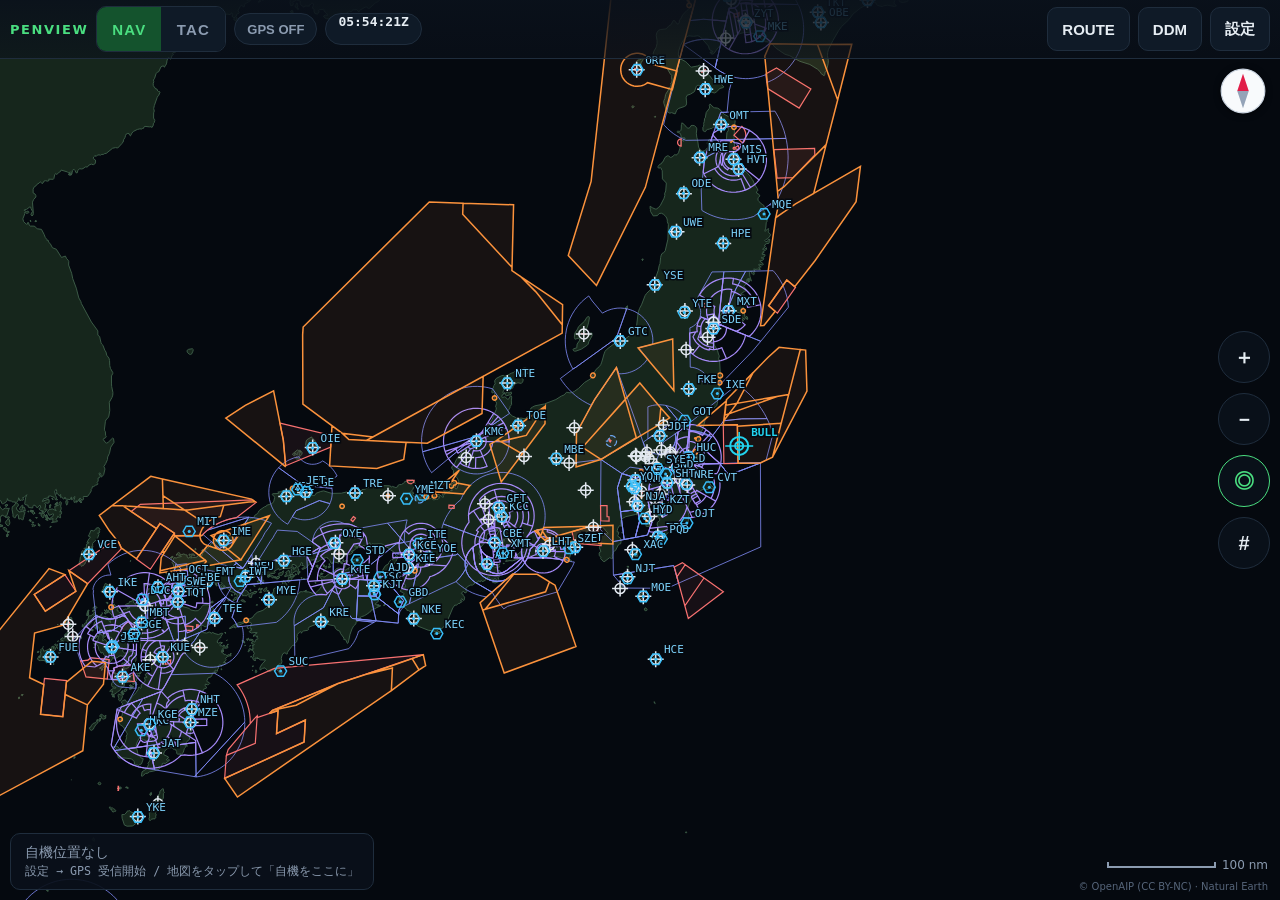
==== commit a5652502: "Add files via upload" ====
--- a/index.html
+++ b/index.html
@@ -63,10 +63,10 @@
   <aside id="dataSheet" class="sheet wide" aria-label="ルート・ログ・機体">
     <div class="sheet-head"><div class="tabs" role="tablist">
       <button type="button" data-tab="route">ルート</button><button type="button" data-tab="log">ログ</button>
-      <button type="button" data-tab="aircraft">機体</button><button type="button" data-tab="points">ポイント</button>
+      <button type="button" data-tab="aircraft">機体</button><button type="button" data-tab="points">ポイント</button><button type="button" data-tab="proc">手順</button>
     </div><button type="button" class="btn" data-close="dataSheet">閉じる</button></div>
     <div id="tab-route" class="tab-body"></div><div id="tab-log" class="tab-body"></div><div id="tab-aircraft" class="tab-body"></div>
-    <div id="tab-points" class="tab-body"></div>
+    <div id="tab-points" class="tab-body"></div><div id="tab-proc" class="tab-body"></div>
   </aside>
 
   <aside id="settingsSheet" class="sheet settings" aria-label="設定">
@@ -78,6 +78,7 @@
         <button type="button" id="gpsToggle" class="btn primary">GPS 受信開始</button>
         <span id="gpsDetail" class="muted"></span>
       </div>
+      <div class="row"><label><input type="checkbox" id="keepAwake" /> 画面を消さない（Wake Lock）</label><span id="wakeStatus" class="muted"></span></div>
       <div class="row wrap">
         <label>TRK°M <input id="simTrk" type="number" min="0" max="359" step="1" value="090" inputmode="numeric" /></label>
         <label>GS kt <input id="simGs" type="number" min="0" max="1200" step="10" value="420" inputmode="numeric" /></label>
--- a/css/app.css
+++ b/css/app.css
@@ -270,8 +270,10 @@
 .nd-line.nd-aip-direct.nd-tacan { stroke: #4ade80; stroke-width: 1.4; }
 .nd-line.nd-aip-oceanic { stroke: #67e8f9; stroke-width: 0.9; stroke-dasharray: 6 4; }
 .nd-line.nd-aip-other-area { stroke: #94a3b8; stroke-dasharray: 8 4; }
-.nd-sup-airspace, .nd-sup-uas { stroke: #fbbf24; fill: rgba(251, 191, 36, 0.08); stroke-width: 1.6; stroke-dasharray: 7 4; }
-.nd-notam-airspace { stroke: #f43f5e; fill: rgba(244, 63, 94, 0.1); stroke-width: 1.6; stroke-dasharray: 4 3; }
+/* 臨時空域：JSDF 訓練空域（#fb923c）と同じ扱いで、線の色だけ同系色の濃淡で変える（SUP＝明るい橙、NOTAM＝濃い橙） */
+.nd-sup-uas { stroke: #fbbf24; fill: rgba(251, 191, 36, 0.06); stroke-width: 1.2; stroke-dasharray: 5 4; }
+.nd-sup-airspace { stroke: #fdba74; fill: rgba(253, 186, 116, 0.06); stroke-width: 1.5; }
+.nd-notam-airspace { stroke: #ea580c; fill: rgba(234, 88, 12, 0.07); stroke-width: 1.5; }
 .nd-obs-sup { stroke: #fbbf24; }
 .mode-tac .nd-line, .mode-tac .nd-aip-acc { opacity: 0.4; }
 .mode-tac .nd-area { opacity: 0.55; }
@@ -310,3 +312,26 @@
 .legend { font-size: 12px; }
 .io-row { border-bottom: 1px solid var(--line); padding-bottom: 6px; }
 .zoom-wide .nd-line.nd-aip-rnav, .zoom-wide .nd-line.nd-aip-ats, .zoom-wide .nd-line.nd-aip-oceanic, .zoom-wide .nd-line.nd-conv { display: none; }
+
+/* ==== 手順（SID/STAR/APP） ==== */
+.proc { --pc: #67e8f9; }
+.proc.proc-star { --pc: #a3e635; }
+.proc.proc-app { --pc: #fde047; }
+#overlay .proc-line { fill: none; stroke: var(--pc); stroke-width: 2; stroke-linejoin: round; stroke-linecap: round; }
+#overlay .proc-line.missed { stroke-dasharray: 8 6; opacity: 0.85; }
+#overlay .proc.editing .proc-line { stroke-width: 3; filter: drop-shadow(0 0 3px rgba(0, 0, 0, 0.9)); }
+#overlay .proc-fixmark { fill: none; stroke: var(--pc); stroke-width: 1.5; }
+#overlay .proc-start { fill: none; stroke: var(--pc); stroke-width: 2; }
+#overlay .proc-start.est { stroke-dasharray: 3 3; }
+#overlay .proc-crs { font-size: 11px; font-weight: 700; fill: var(--pc); }
+#overlay .proc-fix { font-size: 11px; font-weight: 700; fill: #f8fafc; }
+#overlay .proc-alt, #overlay .proc-spd { font-size: 11px; fill: #f8fafc; }
+#overlay .alt-bar { stroke: #f8fafc; stroke-width: 1.3; fill: none; }
+#overlay .proc-leader { stroke: #94a3b8; stroke-width: 1; fill: none; }
+#overlay .proc.editing [data-lbl] { cursor: move; text-decoration: underline dotted; }
+.part-card { border: 1px solid var(--line); border-left: 4px solid #67e8f9; border-radius: 10px; padding: 8px; margin: 8px 0; }
+.part-head { display: flex; align-items: center; gap: 6px; margin-bottom: 4px; }
+.part-card label { display: flex; flex-direction: column; font-size: 12px; color: var(--muted); gap: 2px; }
+.part-card input[type="number"] { width: 88px; }
+.palette { margin: 6px 0 12px; }
+ul.warn { margin: 6px 0; padding-left: 18px; }
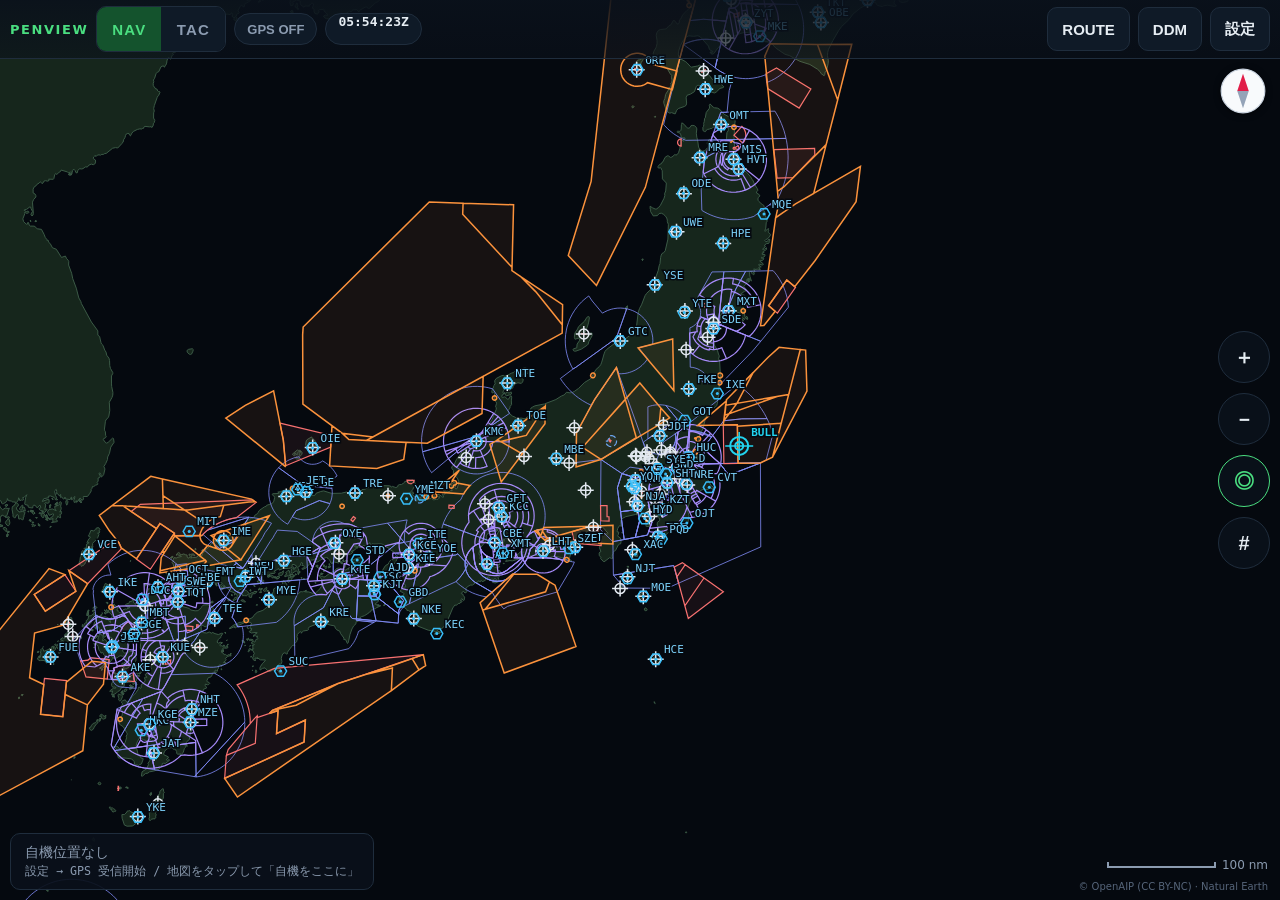
==== commit a055929d: "Add files via upload" ====
--- a/index.html
+++ b/index.html
@@ -145,6 +145,17 @@
     </section>
 
     <section class="group">
+      <h3>AIP の PDF（滑走路・RNAV の SID/STAR）</h3>
+      <div class="row wrap">
+        <label class="btn primary">PDF・zip を読み込む<input type="file" id="aipFile" accept=".zip,.pdf" multiple hidden /></label>
+      </div>
+      <p class="muted">国土交通省の空港ごとの zip（AD2・SID・STAR の PDF）をそのまま選べます。AD2 から滑走路（L/R・末端・離陸側の端・標高）、RNAV の SID・STAR・TRANSITION を表から読みます。読み取った内容を確かめてから取り込みます。</p>
+      <p id="aipStatus" class="muted"></p>
+      <div id="aipReview"></div>
+      <div id="aipList"></div>
+    </section>
+
+    <section class="group">
       <h3>データの書き出し・読込</h3>
       <div id="ioRows"></div>
       <input type="file" id="ioFile" accept=".json,application/json" hidden />
--- a/css/app.css
+++ b/css/app.css
@@ -314,9 +314,23 @@
 .zoom-wide .nd-line.nd-aip-rnav, .zoom-wide .nd-line.nd-aip-ats, .zoom-wide .nd-line.nd-aip-oceanic, .zoom-wide .nd-line.nd-conv { display: none; }
 
 /* ==== 手順（SID/STAR/APP） ==== */
-.proc { --pc: #67e8f9; }
-.proc.proc-star { --pc: #a3e635; }
+/* 手順の色（0.2.5）：WPT の水色・ルートの白・航法中の紫と見分けられる色 */
+.proc { --pc: #4ade80; }
+.proc.proc-transition { --pc: #2dd4bf; }
+.proc.proc-star { --pc: #fb923c; }
 .proc.proc-app { --pc: #fde047; }
+#overlay .proc.on-route .proc-line { stroke-width: 2.6; }
+#overlay .proc-wpt path { fill: none; stroke: var(--pc); stroke-width: 1.4; }
+#overlay .proc-wpt text { fill: var(--pc) !important; font-size: 10px !important; font-weight: 600; }
+/* ルートに入れた手順の点（STPT）は手順の色 */
+.stpt.pp-sid circle { stroke: #4ade80; }
+.stpt.pp-tr circle { stroke: #2dd4bf; }
+.stpt.pp-star circle { stroke: #fb923c; }
+.stpt.pp-app circle, .stpt.pp-ma circle { stroke: #fde047; }
+.stpt.pp-sid text { fill: #bbf7d0 !important; }
+.stpt.pp-tr text { fill: #99f6e4 !important; }
+.stpt.pp-star text { fill: #fed7aa !important; }
+.stpt.pp-app text, .stpt.pp-ma text { fill: #fef08a !important; }
 #overlay .proc-line { fill: none; stroke: var(--pc); stroke-width: 2; stroke-linejoin: round; stroke-linecap: round; }
 #overlay .proc-line.missed { stroke-dasharray: 8 6; opacity: 0.85; }
 #overlay .proc.editing .proc-line { stroke-width: 3; filter: drop-shadow(0 0 3px rgba(0, 0, 0, 0.9)); }
@@ -335,3 +349,22 @@
 .part-card input[type="number"] { width: 88px; }
 .palette { margin: 6px 0 12px; }
 ul.warn { margin: 6px 0; padding-left: 18px; }
+/* 0.2.3 ルートで選んだ手順：航法中の区間はアクティブ区間の色で太く */
+#overlay .proc-line.active { stroke: #e879f9; stroke-width: 3.5; }
+.dp-actions .btn.phase-btn { flex: 0 0 auto; font-size: 11px; padding: 0 8px; background: #431407; border-color: #f97316; color: #fed7aa; font-weight: 800; }
+.dp-fuel .divert.bad { color: var(--danger); }
+.dp-fuel small { font-size: 11px; color: var(--muted); font-weight: 600; }
+/* 0.2.5 DEP・DST の行の手順の選択 */
+.pts tr.proc-pick-row td { padding-top: 0; border-top: none; }
+.proc-pick { gap: 6px; }
+.proc-pick label { font-size: 12px; display: flex; flex-direction: column; gap: 2px; }
+.proc-pick select { max-width: 16em; }
+/* 0.2.5 AIP の取り込み確認 */
+.aip-review { border: 1px solid var(--line, #334155); border-radius: 8px; padding: 8px; margin: 6px 0; max-height: 60vh; overflow: auto; }
+.aip-review h4 { margin: 8px 0 4px; }
+.aip-row { display: flex; gap: 8px; align-items: flex-start; padding: 4px 0; border-bottom: 1px solid rgba(148, 163, 184, 0.15); }
+.aip-row input { margin-top: 3px; }
+.aip-review .small, .aip-review small { font-size: 11px; }
+.aip-review .warn.small { color: #fbbf24; }
+.aip-review .tag { font-size: 10px; border: 1px solid #f59e0b; color: #fbbf24; border-radius: 4px; padding: 0 4px; }
+.aip-review details summary { cursor: pointer; padding: 4px 0; }
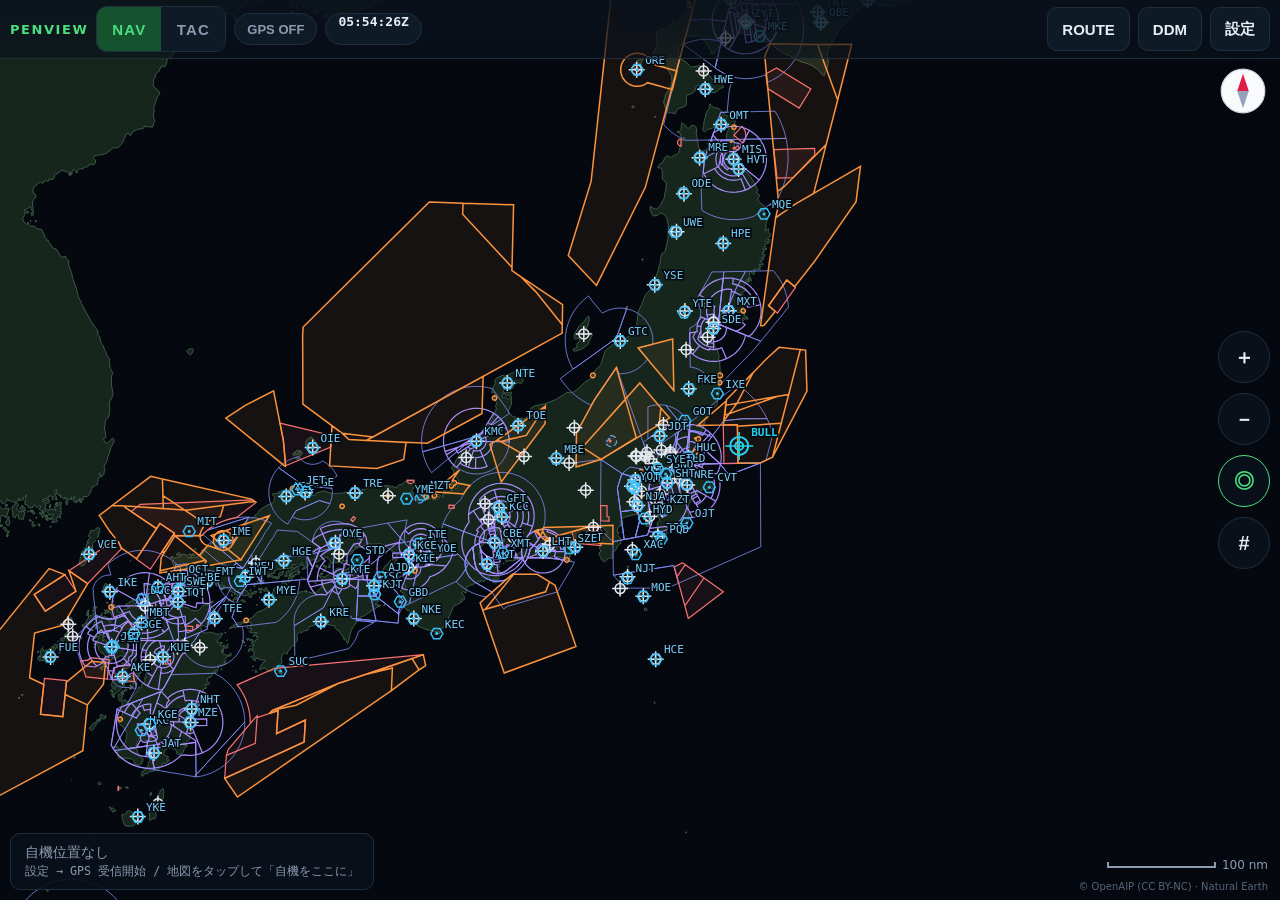
==== commit de93612e: "Add files via upload" ====
--- a/index.html
+++ b/index.html
@@ -145,11 +145,12 @@
     </section>
 
     <section class="group">
-      <h3>AIP の PDF（滑走路・RNAV の SID/STAR）</h3>
+      <h3>AIP の PDF（滑走路・SID/STAR）</h3>
       <div class="row wrap">
         <label class="btn primary">PDF・zip を読み込む<input type="file" id="aipFile" accept=".zip,.pdf" multiple hidden /></label>
       </div>
-      <p class="muted">国土交通省の空港ごとの zip（AD2・SID・STAR の PDF）をそのまま選べます。AD2 から滑走路（L/R・末端・離陸側の端・標高）、RNAV の SID・STAR・TRANSITION を表から読みます。読み取った内容を確かめてから取り込みます。</p>
+      <p class="muted">国土交通省の空港ごとの zip（AD2・SID・STAR の PDF）をそのまま選べます。AD2 から滑走路（L/R・末端・離陸側の端・標高）、SID・STAR・TRANSITION を RNAV は表から、従来型は説明文から読みます。読み取った内容を確かめてから取り込みます。</p>
+      <div id="aipDefaults"></div>
       <p id="aipStatus" class="muted"></p>
       <div id="aipReview"></div>
       <div id="aipList"></div>
--- a/css/app.css
+++ b/css/app.css
@@ -368,3 +368,6 @@
 .aip-review .warn.small { color: #fbbf24; }
 .aip-review .tag { font-size: 10px; border: 1px solid #f59e0b; color: #fbbf24; border-radius: 4px; padding: 0 4px; }
 .aip-review details summary { cursor: pointer; padding: 4px 0; }
+/* 0.2.6 ラジアルの点線（局 → 終点の DME。経路ではない見た目の補助） */
+#overlay .proc-guide { fill: none; stroke: var(--pc); stroke-width: 1; stroke-dasharray: 2 4; opacity: 0.8; }
+label.chk { display: flex; align-items: center; gap: 4px; font-size: 12px; }
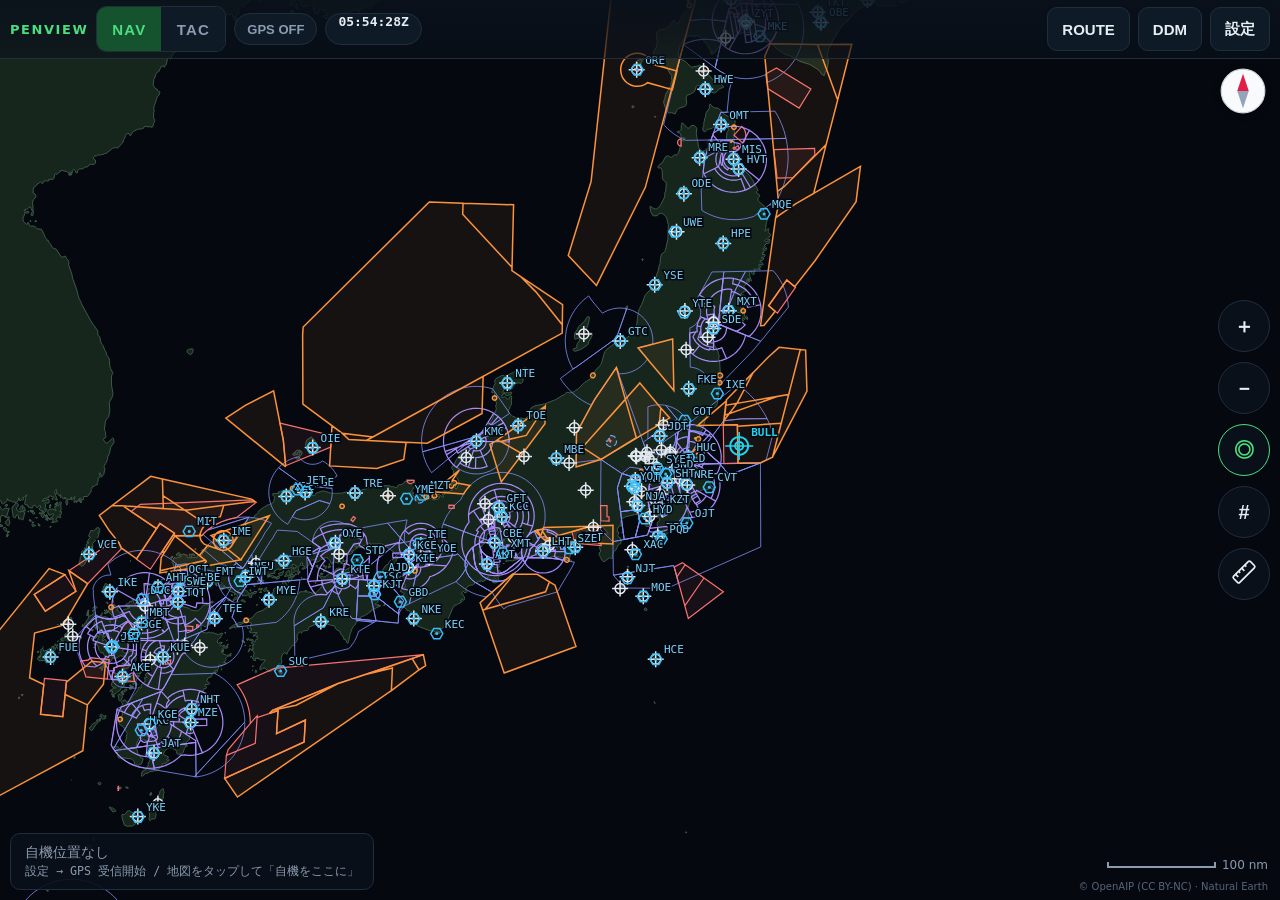
==== commit a910fa3a: "Add files via upload" ====
--- a/index.html
+++ b/index.html
@@ -42,6 +42,7 @@
     <button type="button" id="zoomOut" class="btn round" aria-label="縮小">－</button>
     <button type="button" id="followBtn" class="btn round" aria-label="自機を中央に固定して Heading-up">◎</button>
     <button type="button" id="gridBtn" class="btn round" aria-label="グリッド表示">#</button>
+    <button type="button" id="rulerBtn" class="btn round" aria-label="ルーラー（2点の方位・距離）"><svg viewBox="-12 -12 24 24" aria-hidden="true"><g transform="rotate(-45)"><rect x="-11" y="-4" width="22" height="8" rx="1.5"/><path d="M-7-4v3.5M-3-4v2M1-4v3.5M5-4v2"/></g></svg></button>
   </nav>
 
   <div class="scale"><div id="scaleBar" class="scale-bar"></div><span id="scaleLabel"></span></div>
@@ -96,6 +97,14 @@
         <button type="button" id="bullApply" class="btn primary">設定</button>
       </div>
       <p id="bullStatus" class="muted"></p>
+    </section>
+
+    <section class="group">
+      <h3>ルーラー</h3>
+      <div class="row wrap">
+        <label>吸い付く範囲 px <input id="rulerSnap" type="number" min="0" max="80" step="2" inputmode="numeric" /></label>
+      </div>
+      <p class="muted">端点を置く・動かすとき、この範囲内の NAVAID・WPT・STPT 等に吸い付きます（0＝吸い付かない）</p>
     </section>
 
     <section class="group">
--- a/css/app.css
+++ b/css/app.css
@@ -371,3 +371,19 @@
 /* 0.2.6 ラジアルの点線（局 → 終点の DME。経路ではない見た目の補助） */
 #overlay .proc-guide { fill: none; stroke: var(--pc); stroke-width: 1; stroke-dasharray: 2 4; opacity: 0.8; }
 label.chk { display: flex; align-items: center; gap: 4px; font-size: 12px; }
+/* 0.2.7 カーソル座標の上の B/E の行 */
+.cursor-readout .cr-be { color: #7dd3fc; text-align: right; }
+/* ルーラー（0.2.7） */
+.map-ctrl #rulerBtn svg { width: 26px; height: 26px; fill: none; stroke: currentColor; stroke-width: 1.6; }
+#overlay .ruler-line { stroke: #f472b6; stroke-width: 2.5; fill: none; }
+#overlay .ruler-line.preview { stroke-dasharray: 6 5; }
+#overlay .ruler-end circle { fill: rgba(244, 114, 182, .18); stroke: #f472b6; stroke-width: 2; }
+#overlay .ruler-end circle.dot { fill: #f472b6; stroke: none; }
+#overlay .ruler-end.drag circle { stroke-width: 3; fill: rgba(244, 114, 182, .35); }
+#overlay .ruler-lbl rect { fill: rgba(8, 12, 20, .85); stroke: #f472b6; stroke-width: 1; }
+#overlay .ruler-lbl text { fill: #fce7f3; stroke: none; font: 600 13px ui-monospace, Menlo, Consolas, monospace; }
+/* チャートから読み込んで未確認の手順（0.2.7） */
+.tag.unverified { font-size: 10px; border: 1px solid #ea580c; border-radius: 4px; padding: 0 4px; background: #7c2d12; color: #fed7aa; }
+.verify-bar { display: flex; gap: 10px; align-items: center; justify-content: space-between; flex-wrap: wrap; padding: 8px 10px; margin: 6px 0; border: 1px solid #ea580c; border-radius: 8px; background: rgba(124, 45, 18, .35); color: #fed7aa; }
+#overlay .proc-unv rect { fill: #7c2d12; stroke: #ea580c; stroke-width: 1; }
+#overlay .proc-unv text { fill: #fed7aa; stroke: none; font-size: 10px; font-weight: 700; }
